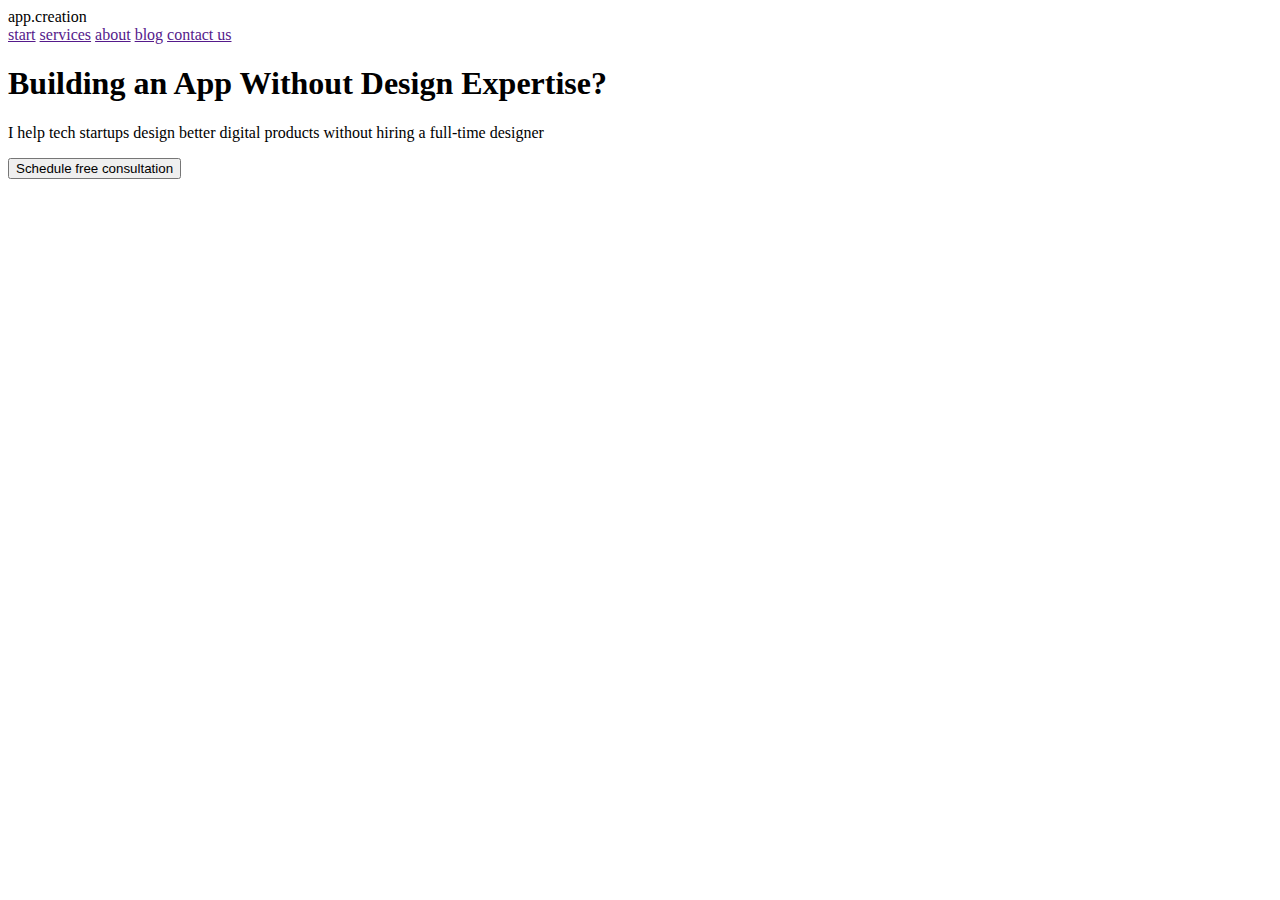
==== indexx.html @ 9bf0f8f4 "Форматирование кода" ====
<!DOCTYPE html>
<html>
  <head>
    <meta charset="utf-8">
    <title>Мой первый сайт</title>
  </head>
  <body>
    <header>
      <div>app.creation</div>
      <nav>
        <a href="">start</a>
        <a href="">services</a>
        <a href="">about</a>
        <a href="">blog</a>
        <a href="">contact us</a>
      </nav>
    </header>
    <section>
      <main>
        <h1>Building an App Without Design Expertise?</h1>
        <p>I help tech startups design better digital products
          without
          hiring a full-time designer</p>
        <button>Schedule free consultation</button>
      </main>
      <div>
        <img src="" alt="">
      </div>
    </section>
  </body>
</html>
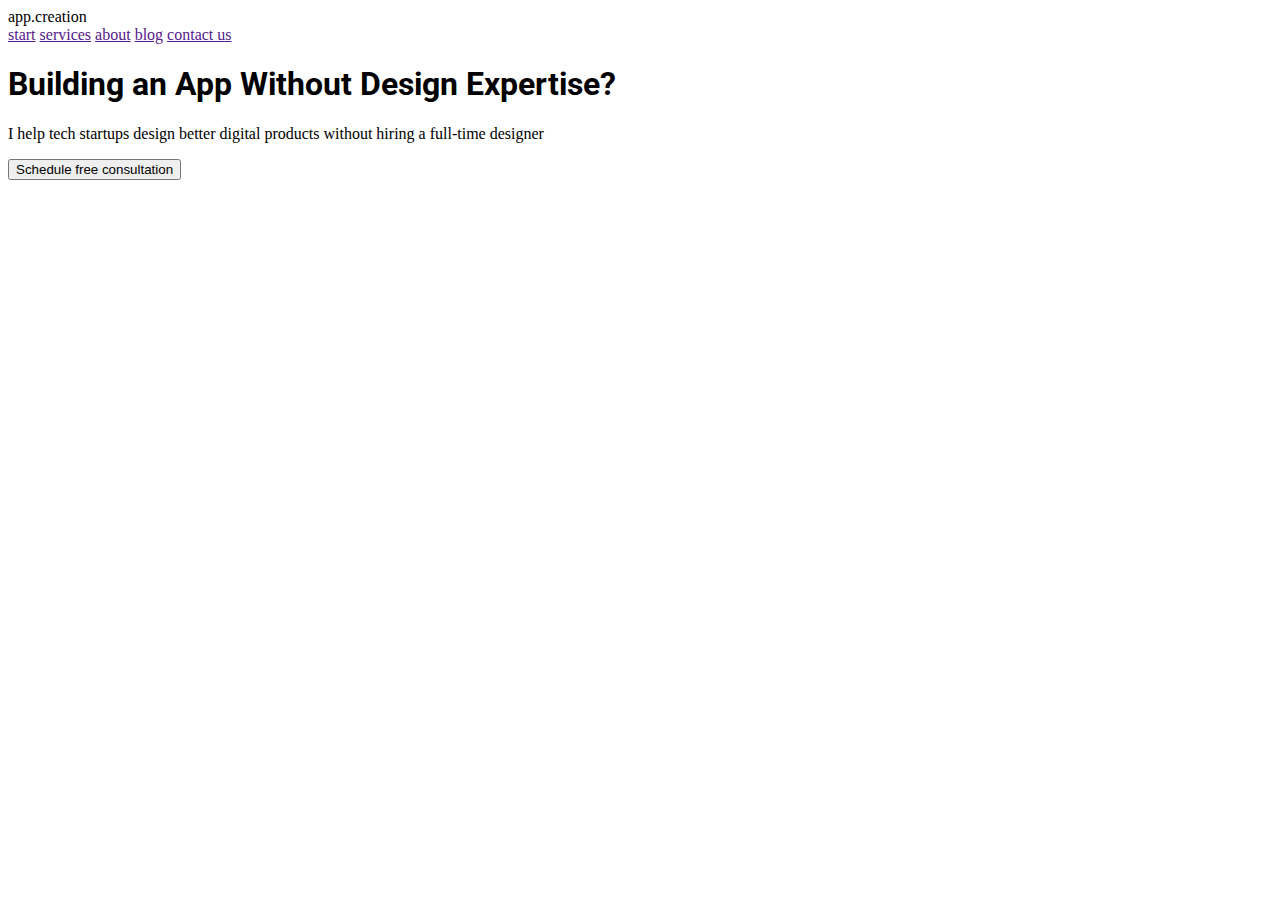
==== commit 0be4920f: "Подключение стилей и шрифтов" ====
--- a/indexx.html
+++ b/indexx.html
@@ -3,6 +3,8 @@
   <head>
     <meta charset="utf-8">
     <title>Мой первый сайт</title>
+    <link rel="stylesheet" href="https://fonts.googleapis.com/css?family=Roboto">
+    <link rel="stylesheet" href="styles.css">
   </head>
   <body>
     <header>
@@ -17,7 +19,7 @@
     </header>
     <section>
       <main>
-        <h1>Building an App Without Design Expertise?</h1>
+        <h1 class="title">Building an App Without Design Expertise?</h1>
         <p>I help tech startups design better digital products
           without
           hiring a full-time designer</p>
--- a/styles.css
+++ b/styles.css
@@ -0,0 +1,3 @@
+.title{
+      font-family:Roboto;
+}
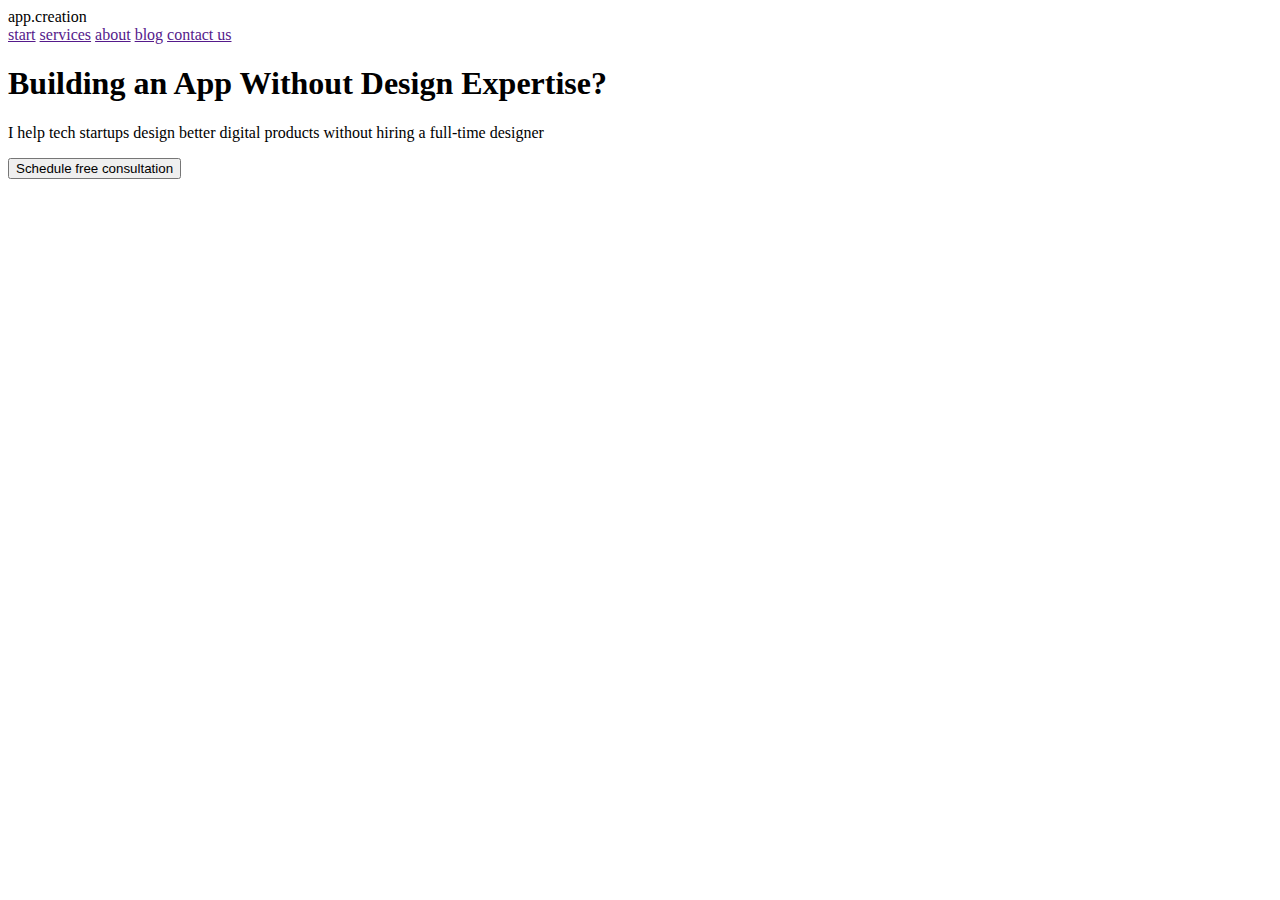
==== commit d8c9d993: "Расстановка названий классов" ====
--- a/indexx.html
+++ b/indexx.html
@@ -7,26 +7,25 @@
     <link rel="stylesheet" href="styles.css">
   </head>
   <body>
-    <header>
-      <div>app.creation</div>
-      <nav>
-        <a href="">start</a>
-        <a href="">services</a>
-        <a href="">about</a>
-        <a href="">blog</a>
-        <a href="">contact us</a>
+    <header class="header">
+      <div class="logo">app.creation</div>
+      <nav class="menu">
+        <a class="menu__item" href="">start</a>
+        <a class="menu__item" href="">services</a>
+        <a class="menu__item" href="">about</a>
+        <a class="menu__item" href="">blog</a>
+        <a class="menu__item" href="">contact us</a>
       </nav>
     </header>
-    <section>
-      <main>
-        <h1 class="title">Building an App Without Design Expertise?</h1>
-        <p>I help tech startups design better digital products
-          without
-          hiring a full-time designer</p>
-        <button>Schedule free consultation</button>
+    <section class="main-section">
+      <main class="main-content">
+        <h1 class="main-content__title">Building an App Without Design Expertise?</h1>
+        <p class="main-content__subtitle">I help tech startups design better digital products without hiring a full-time
+        designer</p>
+        <button class="main-content__button" type="button" name="button">Schedule free consultation</button>
       </main>
-      <div>
-        <img src="" alt="">
+      <div class="image-content">
+        <img class="image-content__image" src="" alt="">
       </div>
     </section>
   </body>
--- a/styles.css
+++ b/styles.css
@@ -1,3 +1,3 @@
-.title{
-      font-family:Roboto;
+.title {
+  font-family: Roboto, sans-serif;
 }
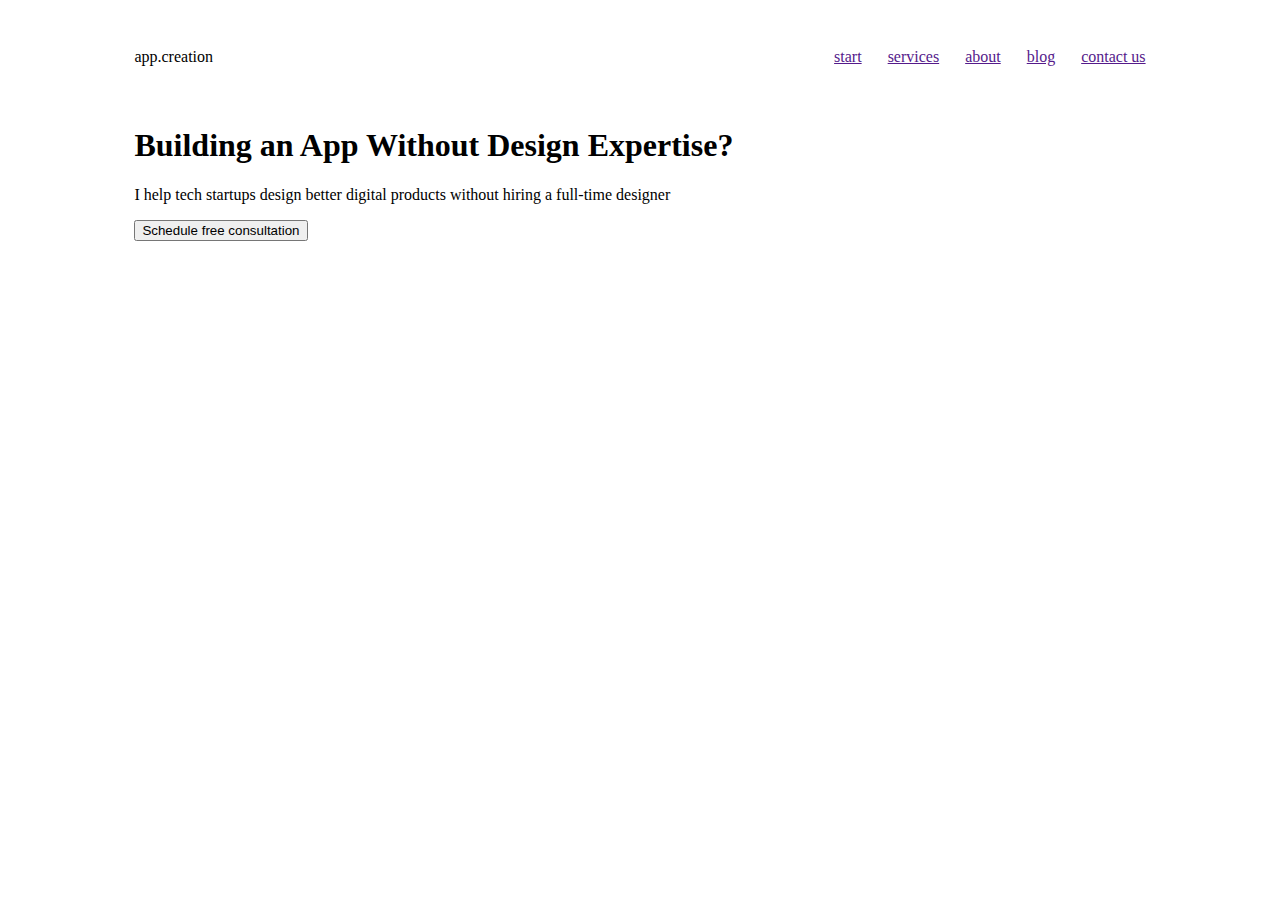
==== commit f9ead847: "Подключение шрифтов fonts.css" ====
--- a/indexx.html
+++ b/indexx.html
@@ -4,29 +4,36 @@
     <meta charset="utf-8">
     <title>Мой первый сайт</title>
     <link rel="stylesheet" href="https://fonts.googleapis.com/css?family=Roboto">
+    <link rel="stylesheet" href="fonts.css">
     <link rel="stylesheet" href="styles.css">
   </head>
   <body>
-    <header class="header">
-      <div class="logo">app.creation</div>
-      <nav class="menu">
-        <a class="menu__item" href="">start</a>
-        <a class="menu__item" href="">services</a>
-        <a class="menu__item" href="">about</a>
-        <a class="menu__item" href="">blog</a>
-        <a class="menu__item" href="">contact us</a>
-      </nav>
-    </header>
-    <section class="main-section">
-      <main class="main-content">
-        <h1 class="main-content__title">Building an App Without Design Expertise?</h1>
-        <p class="main-content__subtitle">I help tech startups design better digital products without hiring a full-time
-        designer</p>
-        <button class="main-content__button" type="button" name="button">Schedule free consultation</button>
-      </main>
-      <div class="image-content">
-        <img class="image-content__image" src="" alt="">
-      </div>
-    </section>
+    <div class="wrapper">
+      <header class="header">
+        <div class="logo">
+          <div class="logo_circle logo_circle_color_dark-blue"></div>
+          <div class="logo_circle logo_circle_color_blue"></div>
+            app.creation
+        </div>
+        <nav class="menu">
+          <a class="menu__item" href="">start</a>
+          <a class="menu__item" href="">services</a>
+          <a class="menu__item" href="">about</a>
+          <a class="menu__item" href="">blog</a>
+          <a class="menu__item" href="">contact us</a>
+        </nav>
+      </header>
+      <section class="main-section">
+        <main class="main-content">
+          <h1 class="main-content__title">Building an App Without Design Expertise?</h1>
+          <p class="main-content__subtitle">I help tech startups design better digital products without hiring a full-time
+          designer</p>
+          <button class="main-content__button" type="button" name="button">Schedule free consultation</button>
+        </main>
+        <div class="image-content">
+          <img class="image-content__image" src="" alt="">
+        </div>
+      </section>
+    </div>
   </body>
 </html>
--- a/styles.css
+++ b/styles.css
@@ -1,3 +1,27 @@
 .title {
-  font-family: Roboto, sans-serif;
+  font-family: Roboto;
 }
+.body {
+  margin: auto;
+}
+.wrapper {
+  margin: auto;
+  width: 80%;
+}
+.header {
+  display: flex;
+  justify-content: space-between;
+}
+.logo {
+  padding: 40px 0;
+}
+.menu {
+  display: flex;
+  align-items: center;
+}
+.menu__item {
+  padding: 0 13px;
+}
+.menu__item:last-child {
+  padding-right: 0;
+}
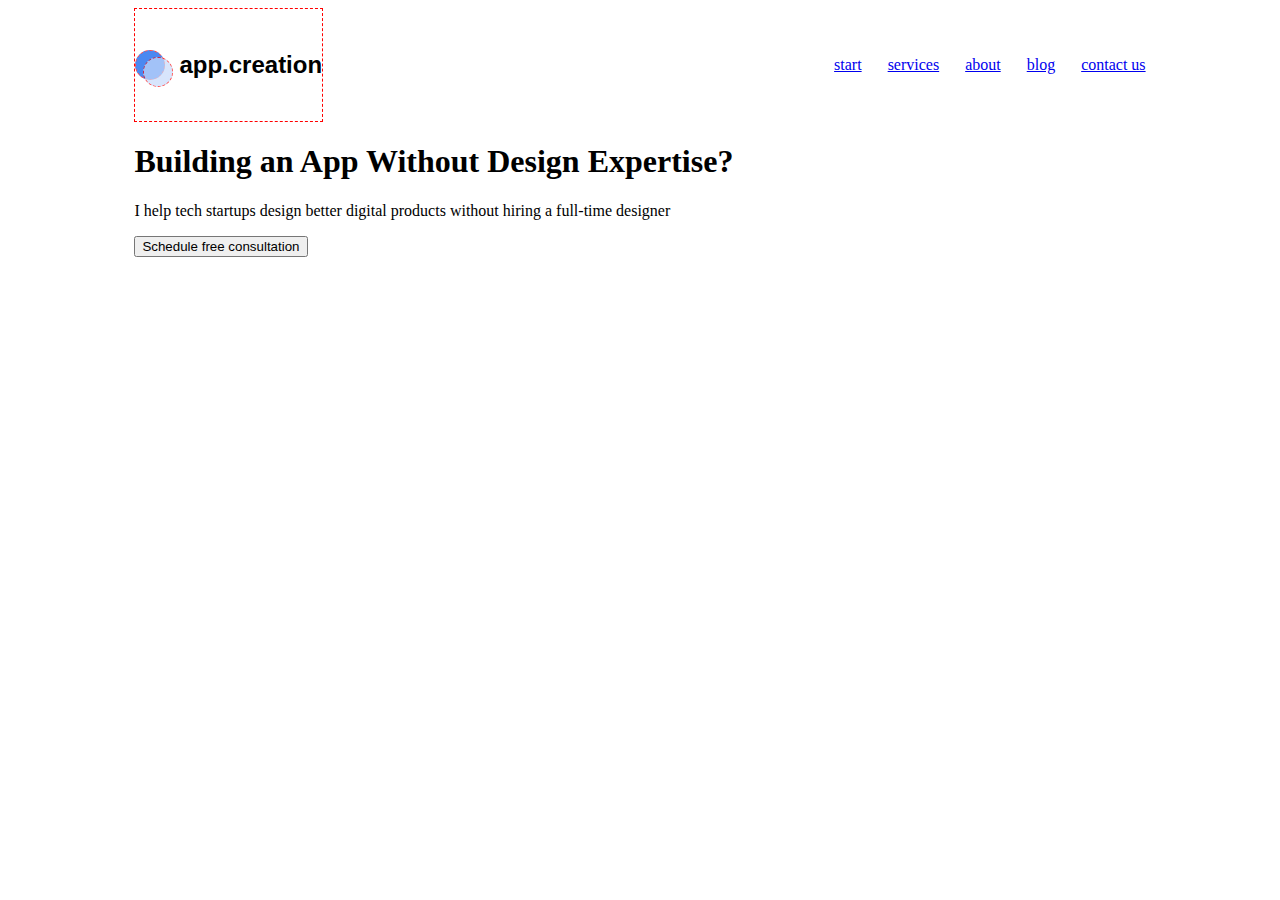
==== commit 589a9537: "Подключение класса menu__item_activ" ====
--- a/indexx.html
+++ b/indexx.html
@@ -16,11 +16,11 @@
             app.creation
         </div>
         <nav class="menu">
-          <a class="menu__item" href="">start</a>
-          <a class="menu__item" href="">services</a>
-          <a class="menu__item" href="">about</a>
-          <a class="menu__item" href="">blog</a>
-          <a class="menu__item" href="">contact us</a>
+          <a class="menu__item" href="#">start</a>
+          <a class="menu__item" href="#">services</a>
+          <a class="menu__item" href="#">about</a>
+          <a class="menu__item" href="#">blog</a>
+          <a class="menu__item menu__item_activ" href="#">contact us</a>
         </nav>
       </header>
       <section class="main-section">
--- a/styles.css
+++ b/styles.css
@@ -12,8 +12,34 @@
   display: flex;
   justify-content: space-between;
 }
+
 .logo {
+  position: relative;
   padding: 40px 0;
+  padding-left: 44px;
+  font: bold 24px/32px pt_serifbold, arial, helvetika, sans-serif;
+  border: dashed 1px red;
+}
+.logo_circle{
+  position: absolute;
+  left: 0;
+  top:50%;
+  transform: translateY(-50%);
+  width: 28px;
+  height: 28px;
+  border: dashed 1px red;
+}
+.logo_circle_color_dark-blue{
+  background: #0056EC;
+  border-radius: 50%;
+  opacity: .7;
+}
+.logo_circle_color_blue{
+  left: 8px;
+  top: 56%;
+  background: #C8DBFB;
+  border-radius: 50%;
+  opacity: .7;
 }
 .menu {
   display: flex;
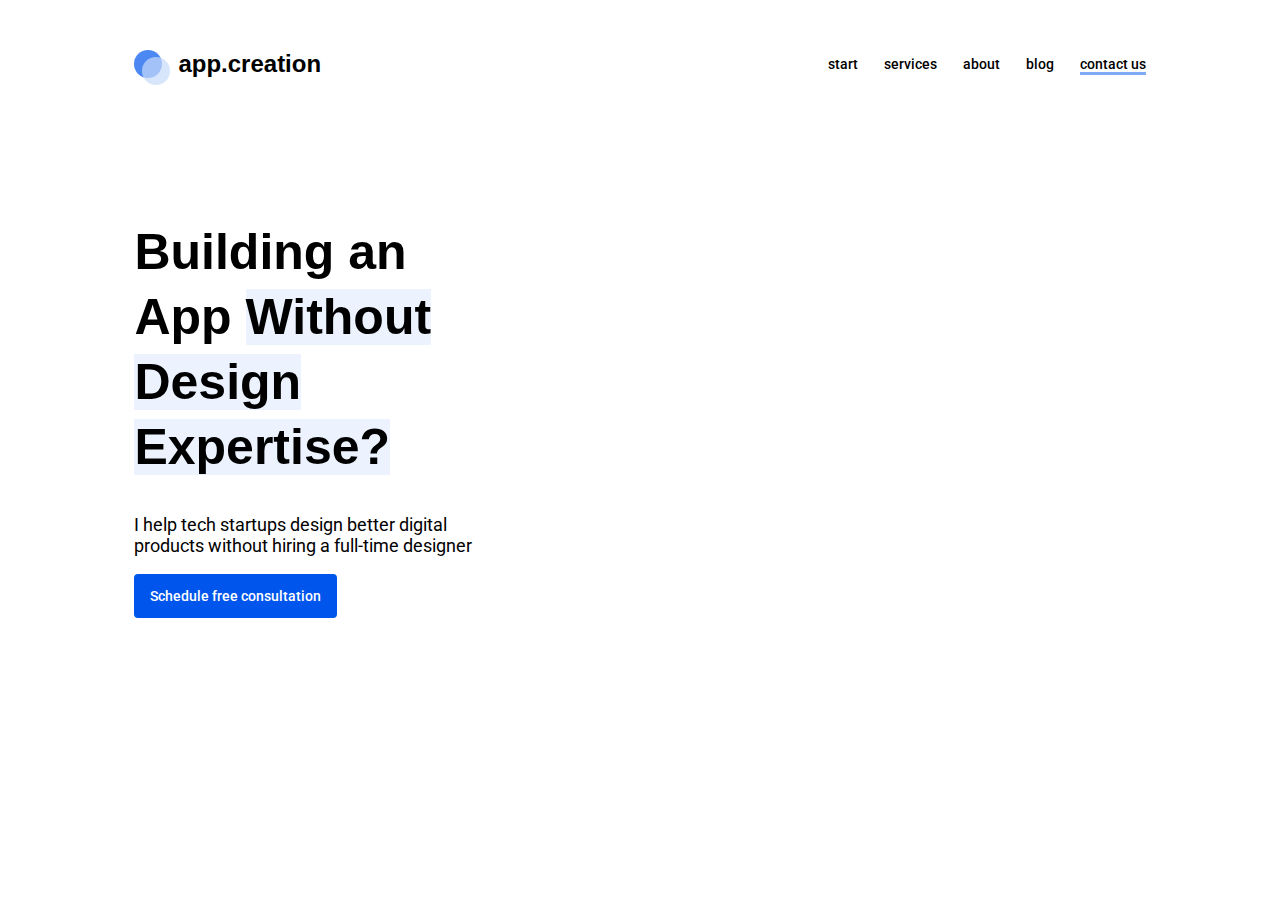
==== commit e875c384: "Add files via upload" ====
--- a/indexx.html
+++ b/indexx.html
@@ -1,39 +1,35 @@
-<!DOCTYPE html>
-<html>
-  <head>
-    <meta charset="utf-8">
-    <title>Мой первый сайт</title>
-    <link rel="stylesheet" href="https://fonts.googleapis.com/css?family=Roboto">
-    <link rel="stylesheet" href="fonts.css">
-    <link rel="stylesheet" href="styles.css">
-  </head>
-  <body>
-    <div class="wrapper">
-      <header class="header">
-        <div class="logo">
-          <div class="logo_circle logo_circle_color_dark-blue"></div>
-          <div class="logo_circle logo_circle_color_blue"></div>
-            app.creation
-        </div>
-        <nav class="menu">
-          <a class="menu__item" href="#">start</a>
-          <a class="menu__item" href="#">services</a>
-          <a class="menu__item" href="#">about</a>
-          <a class="menu__item" href="#">blog</a>
-          <a class="menu__item menu__item_activ" href="#">contact us</a>
-        </nav>
-      </header>
-      <section class="main-section">
-        <main class="main-content">
-          <h1 class="main-content__title">Building an App Without Design Expertise?</h1>
-          <p class="main-content__subtitle">I help tech startups design better digital products without hiring a full-time
-          designer</p>
-          <button class="main-content__button" type="button" name="button">Schedule free consultation</button>
-        </main>
-        <div class="image-content">
-          <img class="image-content__image" src="" alt="">
-        </div>
-      </section>
-    </div>
-  </body>
-</html>
+<!DOCTYPE html>
+<html>
+  <head>
+    <meta charset="utf-8">
+    <title>Мой первый сайт</title>
+    <link rel="stylesheet" href="https://fonts.googleapis.com/css?family=Roboto">
+    <link rel="stylesheet" href="fonts.css">
+    <link rel="stylesheet" href="styles.css">
+  </head>
+  <body>
+    <div class="wrapper">
+      <header class="header">
+        <div class="logo">
+          <div class="logo_circle logo_circle_color_dark-blue"></div>
+          <div class="logo_circle logo_circle_color_blue"></div>
+            app.creation
+        </div>
+        <nav class="menu">
+          <a class="menu__item" href="#">start</a>
+          <a class="menu__item" href="#">services</a>
+          <a class="menu__item" href="#">about</a>
+          <a class="menu__item" href="#">blog</a>
+          <a class="menu__item menu__item_activ" href="#">contact us</a>
+        </nav>
+      </header>
+      <section class="main">
+          <h1 class="main__title">
+            Building an App <span class="main__title-text_highlight">Without Design Expertise?</span>
+          </h1>
+          <p class="main__subtitle">I help tech startups design better digital products without hiring a full-time designer</p>
+          <a class="main__button" href="#">Schedule free consultation</a>
+      </section>
+    </div>
+  </body>
+</html>
--- a/styles.css
+++ b/styles.css
@@ -1,53 +1,111 @@
-.title {
-  font-family: Roboto;
-}
-.body {
-  margin: auto;
-}
-.wrapper {
-  margin: auto;
-  width: 80%;
-}
-.header {
-  display: flex;
-  justify-content: space-between;
-}
-
-.logo {
-  position: relative;
-  padding: 40px 0;
-  padding-left: 44px;
-  font: bold 24px/32px pt_serifbold, arial, helvetika, sans-serif;
-  border: dashed 1px red;
-}
-.logo_circle{
-  position: absolute;
-  left: 0;
-  top:50%;
-  transform: translateY(-50%);
-  width: 28px;
-  height: 28px;
-  border: dashed 1px red;
-}
-.logo_circle_color_dark-blue{
-  background: #0056EC;
-  border-radius: 50%;
-  opacity: .7;
-}
-.logo_circle_color_blue{
-  left: 8px;
-  top: 56%;
-  background: #C8DBFB;
-  border-radius: 50%;
-  opacity: .7;
-}
-.menu {
-  display: flex;
-  align-items: center;
-}
-.menu__item {
-  padding: 0 13px;
-}
-.menu__item:last-child {
-  padding-right: 0;
-}
+.title {
+  font-family: Roboto;
+}
+.body {
+  margin: auto;
+}
+.wrapper {
+  margin: auto;
+  width: 80%;
+}
+.header {
+  display: flex;
+  justify-content: space-between;
+  margin-bottom: 100px;
+}
+
+.logo {
+  position: relative;
+  padding: 40px 0;
+  padding-left: 44px;
+  font: bold 24px/32px pt_serifbold, arial, helvetika, sans-serif;
+}
+.logo_circle{
+  position: absolute;
+  left: 0;
+  top:50%;
+  transform: translateY(-50%);
+  width: 28px;
+  height: 28px;
+}
+.logo_circle_color_dark-blue{
+  background: #0056EC;
+  border-radius: 50%;
+  opacity: .7;
+}
+.logo_circle_color_blue{
+  left: 8px;
+  top: 56%;
+  background: #C8DBFB;
+  border-radius: 50%;
+  opacity: .7;
+}
+.menu {
+  display: flex;
+  align-items: center;
+}
+.menu__item {
+  position: relative;
+  margin-right: 26px;
+  font: 500 14px/16px Roboto, arial, helvetika, sans-serif;
+  color: #000;
+  text-decoration: none;
+}
+.menu__item:last-child{
+  margin-right:0;
+}
+.menu__item_activ::after{
+  display: block;
+  content: '';
+  width: 100%;
+  height: 3px;
+  background: #0056EC;
+  position: absolute;
+  padding-right: 0;
+}
+.menu__item:hover{
+  opacity: 0.5;
+}
+.menu__item::after{
+  position: absolute;
+  left: 0;
+  display: block;
+  content: '';
+  width: 0;
+  height: 3px;
+  background: #0056EC;
+  transition: opacity .5s, width .5s;
+}
+.menu__item:hover::after, .menu__item_activ::after{
+  opacity: 0.5;
+  width: 100%;
+}
+.main{
+  padding: 0 63% 100px 0;
+  background: top right no-repeat url(mainimg.svg);
+}
+.main__title{
+  margin-bottom: 0 0 40px 0;
+  font: bold 50px/65px pt_serifbold, arial, helvetika, sans-serif;
+}
+.main__title-text_highlight{
+  background: #ECF3FF;
+}
+.main__subtitle{
+  margin-bottom: 0 0 41px 0;
+  font: 400 18px/21px Roboto, arial, helvetika, sans-serif;
+
+}
+.main__button{
+  display: inline-block;
+  font: 500 14px/16px Roboto, arial, helvetika, sans-serif;
+  color: #fff;
+  background: #0056EC;
+  padding: 14px 16px;
+  text-decoration: none;
+  border-radius: 4px;
+  transition: opacity .5s;
+}
+.main__button:hover{
+  opacity: .5;
+}
